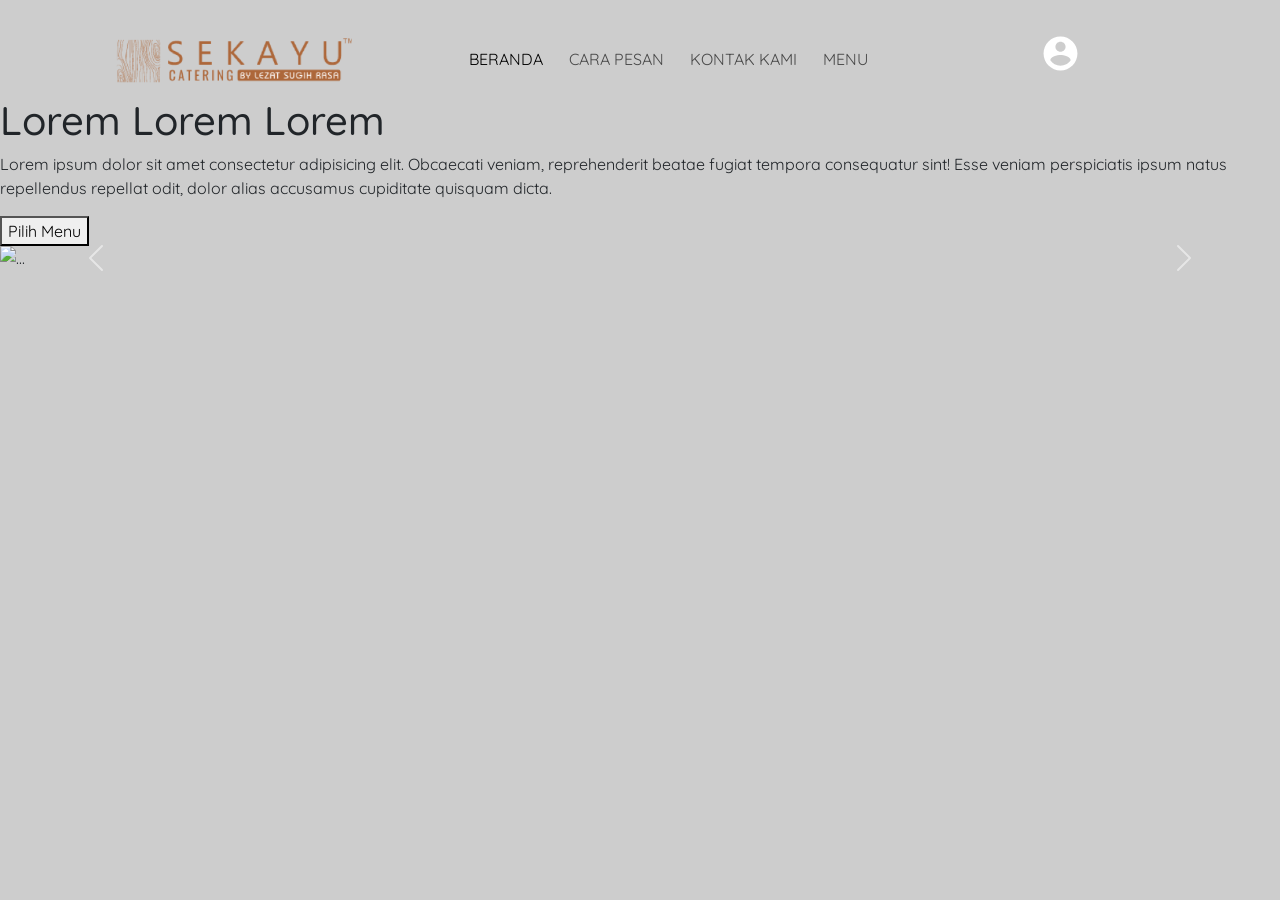
==== SkripsiBitha/index.html @ fc8eab78 "html css dan beberapa gambar" ====
<!DOCTYPE html>
<html lang="en">
<head>
    <meta charset="UTF-8">
    <meta http-equiv="X-UA-Compatible" content="IE=edge">
    <meta name="viewport" content="width=device-width, initial-scale=1.0">
    <link href="https://cdn.jsdelivr.net/npm/bootstrap@5.3.0-alpha1/dist/css/bootstrap.min.css" rel="stylesheet">
    <link rel="stylesheet" href="style.css">
    <link href="https://fonts.googleapis.com/css2?family=Bree+Serif&family=Noto+Sans&family=Quicksand:wght@300;400;500;600;700&family=Roboto:ital,wght@0,100;0,300;0,400;0,500;0,700;1,500&display=swap" rel="stylesheet">
    <title>Homepage</title>
</head>
<body>
    <nav class="navbar navbar-expand-lg">
        <div class="container-fluid">
          <a class="navbar-brand" href="#">
            <img src="img/logo.png" alt="" srcset="" width="240px">
          </a>
          <button class="navbar-toggler" type="button" data-bs-toggle="collapse" data-bs-target="#navbarSupportedContent" aria-controls="navbarSupportedContent" aria-expanded="false" aria-label="Toggle navigation">
            <span class="navbar-toggler-icon"></span>
          </button>
          <div class="collapse navbar-collapse" id="navbarSupportedContent">
            <ul class="navbar-nav mb-2 mb-lg-0">
              <li class="nav-item">
                <a class="nav-link active" aria-current="page" href="#">BERANDA</a>
              </li>
              <li class="nav-item">
                <a class="nav-link" href="#">CARA PESAN</a>
              </li>
              <li class="nav-item">
                <a class="nav-link" href="#">KONTAK KAMI</a>
              </li>
              <li class="nav-item">
                <a class="nav-link" href="#">MENU</a>
              </li>     
            </ul>
          </div>
          <div class="login">
          <a class="navbar-brand" href="#">
            <img src="img/Vector.svg" alt="" srcset="" width="35px">
          </a>
        </div>
        </div>
      </nav>
      <section class="hero">
        <div class="tulisan">
            <h1>Lorem Lorem Lorem</h1>
            <p>
                Lorem ipsum dolor sit amet consectetur adipisicing elit. Obcaecati veniam, reprehenderit beatae fugiat tempora consequatur sint! Esse veniam perspiciatis ipsum natus repellendus repellat odit, dolor alias accusamus cupiditate quisquam dicta.
            </p>
            <button>Pilih Menu</button>
        </div>
        
      </section>

      

      <div id="carouselExample" class="carousel slide">
        <div class="carousel-inner">
          <div class="carousel-item active">
            <img src="..." class="d-block w-100" alt="...">
          </div>
          <div class="carousel-item">
            <img src="..." class="d-block w-100" alt="...">
          </div>
          <div class="carousel-item">
            <img src="..." class="d-block w-100" alt="...">
          </div>
        </div>

        <button class="carousel-control-prev text-dark" type="button" data-bs-target="#carouselExample" data-bs-slide="prev">
          <span class="carousel-control-prev-icon text-dark" aria-hidden="true"></span>
          <span class="visually-hidden">Previous</span>
        </button>
        <button class="carousel-control-next" type="button" data-bs-target="#carouselExample" data-bs-slide="next">
          <span class="carousel-control-next-icon" aria-hidden="true"></span>
          <span class="visually-hidden">Next</span>
        </button>
      </div>

    <script src="https://cdn.jsdelivr.net/npm/bootstrap@5.3.0-alpha1/dist/js/bootstrap.bundle.min.js"></script>

</body>
</html>
---- SkripsiBitha/style.css ----
* {
    font-family: 'Bree Serif', serif;
    font-family: 'Noto Sans', sans-serif;
    font-family: 'Roboto', sans-serif;
    font-family: 'Quicksand', sans-serif;
}

body {
    background-color: #cdcdcd;
}

html {
        margin: 0;
        padding: 0;
        scroll-behavior: smooth; /*agar pas pindah bar hitam ke putih efeknya halus*/
    }

.navbar {
    margin: 0 100px;
    margin-top: 10px;
}


.navbar-collapse {
    justify-content: center;
}

.login {
    width: 200px;
    display: flex;
    justify-content: center;
}

.container-fluid {
    align-items: center;
}


.navbar-nav .nav-item .nav-link {
    font-family: 'Quicksand', sans-serif;
    font-size: 16px;
    font-weight: 400;
    margin: 0 5px;
    margin-top: 11px;
}
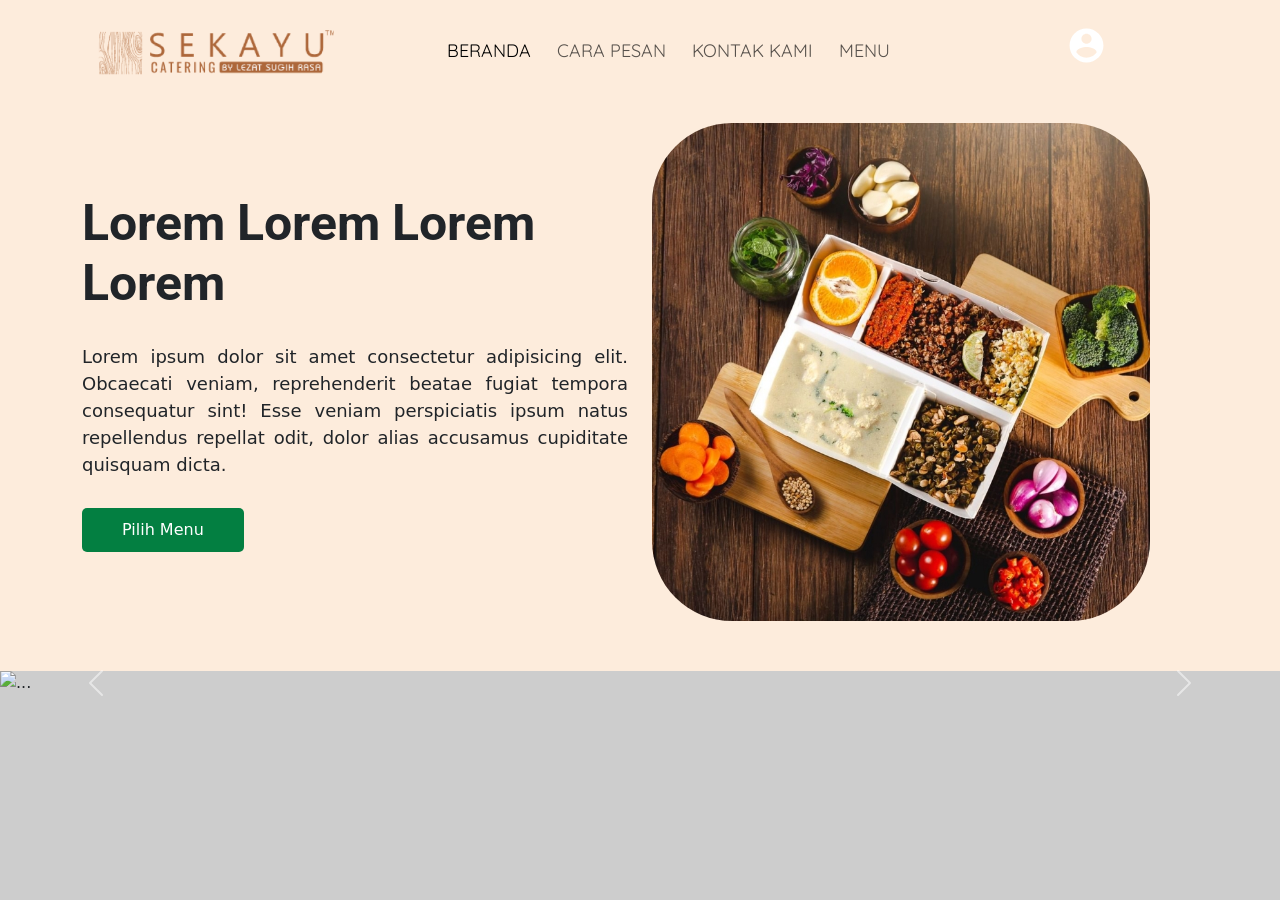
==== commit fc4f1c31: "Update Landing Page dan Navbar Benerin tampilan landing page dan membuat responsive navbar" ====
--- a/SkripsiBitha/index.html
+++ b/SkripsiBitha/index.html
@@ -10,47 +10,60 @@
     <title>Homepage</title>
 </head>
 <body>
-    <nav class="navbar navbar-expand-lg">
-        <div class="container-fluid">
-          <a class="navbar-brand" href="#">
-            <img src="img/logo.png" alt="" srcset="" width="240px">
-          </a>
-          <button class="navbar-toggler" type="button" data-bs-toggle="collapse" data-bs-target="#navbarSupportedContent" aria-controls="navbarSupportedContent" aria-expanded="false" aria-label="Toggle navigation">
-            <span class="navbar-toggler-icon"></span>
-          </button>
-          <div class="collapse navbar-collapse" id="navbarSupportedContent">
-            <ul class="navbar-nav mb-2 mb-lg-0">
-              <li class="nav-item">
-                <a class="nav-link active" aria-current="page" href="#">BERANDA</a>
-              </li>
-              <li class="nav-item">
-                <a class="nav-link" href="#">CARA PESAN</a>
-              </li>
-              <li class="nav-item">
-                <a class="nav-link" href="#">KONTAK KAMI</a>
-              </li>
-              <li class="nav-item">
-                <a class="nav-link" href="#">MENU</a>
-              </li>     
-            </ul>
+  <div class="atas">
+      <section class="container">
+        <nav class="navbar navbar-expand-lg">
+          <div class="container-fluid">
+            <a class="navbar-brand" href="#">
+              <img class="logo" src="img/logo.png" alt="" srcset="" width="240px">
+            </a>
+            <button class="navbar-toggler" type="button" data-bs-toggle="collapse" data-bs-target="#navbarSupportedContent" aria-controls="navbarSupportedContent" aria-expanded="false" aria-label="Toggle navigation">
+              <span class="navbar-toggler-icon"></span>
+            </button>
+            <div class="collapse navbar-collapse" id="navbarSupportedContent">
+              <ul class="navbar-nav mb-2 mb-lg-0">
+                <li class="nav-item">
+                  <a class="nav-link active" aria-current="page" href="#">BERANDA</a>
+                </li>
+                <li class="nav-item">
+                  <a class="nav-link" href="#">CARA PESAN</a>
+                </li>
+                <li class="nav-item">
+                  <a class="nav-link" href="#">KONTAK KAMI</a>
+                </li>
+                <li class="nav-item">
+                  <a class="nav-link" href="#">MENU</a>
+                </li>
+                <li class="nav-item d-grid gap-2">
+                  <button class="btn btn-login d-lg-none d-xxl-none
+            " type="button">LOGIN</button>
+                </li>     
+              </ul>
+            </div>
+            <div class="login d-none d-lg-block" >
+            <a class="navbar-brand login" href="#">
+              <img src="img/Vector.svg" alt="" srcset="" width="35px">
+            </a>
           </div>
-          <div class="login">
-          <a class="navbar-brand" href="#">
-            <img src="img/Vector.svg" alt="" srcset="" width="35px">
-          </a>
-        </div>
-        </div>
-      </nav>
-      <section class="hero">
-        <div class="tulisan">
-            <h1>Lorem Lorem Lorem</h1>
+          </div>
+        </nav>
+
+        <div class="hero row">
+        <div class="tulisan col-6 align-self-center">
+            <h1>Lorem Lorem Lorem Lorem</h1>
             <p>
                 Lorem ipsum dolor sit amet consectetur adipisicing elit. Obcaecati veniam, reprehenderit beatae fugiat tempora consequatur sint! Esse veniam perspiciatis ipsum natus repellendus repellat odit, dolor alias accusamus cupiditate quisquam dicta.
             </p>
             <button>Pilih Menu</button>
         </div>
-        
+        <div class="gambar col-6">
+          <img src="img/Landing Page.svg" alt="" srcset="">
+      </div>
+    </div>    
       </section>
+
+      
+    </div>
 
       
 
@@ -76,6 +89,7 @@
           <span class="visually-hidden">Next</span>
         </button>
       </div>
+      
 
     <script src="https://cdn.jsdelivr.net/npm/bootstrap@5.3.0-alpha1/dist/js/bootstrap.bundle.min.js"></script>
 
--- a/SkripsiBitha/style.css
+++ b/SkripsiBitha/style.css
@@ -1,23 +1,59 @@
 * {
-    font-family: 'Bree Serif', serif;
+    /* font-family: 'Bree Serif', serif;
     font-family: 'Noto Sans', sans-serif;
     font-family: 'Roboto', sans-serif;
     font-family: 'Quicksand', sans-serif;
+     */
+     margin: 0;
+     padding: 0;
+     -webkit-box-sizing: border-box;
+             box-sizing: border-box;
+     scroll-behavior: smooth;
 }
 
 body {
     background-color: #cdcdcd;
+    width: 100%;
+    height: 100%;
+    z-index: 0;
 }
 
 html {
         margin: 0;
         padding: 0;
         scroll-behavior: smooth; /*agar pas pindah bar hitam ke putih efeknya halus*/
+        width: 100%;
+        height: 100%;
     }
 
 .navbar {
-    margin: 0 100px;
-    margin-top: 10px;
+    padding-top: 10px;
+}
+
+.atas {
+    background-color: #FDECDC;
+    padding-bottom: 50px;
+}
+
+
+.garissamping {
+    position: relative;
+    display: block;
+    width: 277px;
+    height: 300px;
+    margin-top: -400px;
+    background-color: red;
+    z-index: 1;
+}
+
+.content {
+    position: absolute;
+    
+}
+
+.atas .container {
+    position: relative;
+    z-index: 99;
 }
 
 
@@ -29,17 +65,94 @@
     width: 200px;
     display: flex;
     justify-content: center;
+    text-align: right;
 }
 
 .container-fluid {
     align-items: center;
 }
 
+.btn-login {
+    background-color: #037F41;
+    color: white;
+}
 
 .navbar-nav .nav-item .nav-link {
     font-family: 'Quicksand', sans-serif;
-    font-size: 16px;
+    font-size: 18px;
     font-weight: 400;
     margin: 0 5px;
     margin-top: 11px;
+}
+
+
+
+.hero {
+    margin-top: 35px;
+}
+
+.hero .tulisan h1 {
+    font-size: 50px;
+    font-family: 'Roboto', sans-serif;
+    font-weight: bold;
+}
+
+.hero .tulisan p {
+    font-size: 18px;
+    text-align: justify;
+    margin-top: 30px;
+    margin-bottom: 30px;
+}
+
+.hero .tulisan button {
+    padding: 10px 40px;
+    font-size: 16px;
+    border: none;
+    background-color: #037F41;
+    color: white;
+    border-radius: 5px;
+
+}
+
+.atas .container .hero .gambar {
+    z-index: 2;
+}
+
+
+@media  screen and (max-width : 1200px) {
+    .navbar-nav .nav-item .nav-link {
+        font-size: 14px;
+    }
+    .navbar-brand .logo {
+        width: 220px;
+    }
+}
+
+@media  screen and (max-width : 1070px) {
+    .navbar-nav .nav-item .nav-link { 
+        font-size: 10px;
+    }
+
+    .navbar-brand .logo {
+        width: 210px;
+    }
+}
+
+@media  screen and (max-width : 1000px) {
+    .navbar {
+        margin: 0 10px;
+    }
+    .navbar-nav .nav-item .nav-link { 
+        font-size: 14px;
+    }
+    .navbar-brand .logo {
+        width: 200px;
+    }
+
+    .nav-item button {
+        margin-top: 10px;
+    }
+
+
+
 }
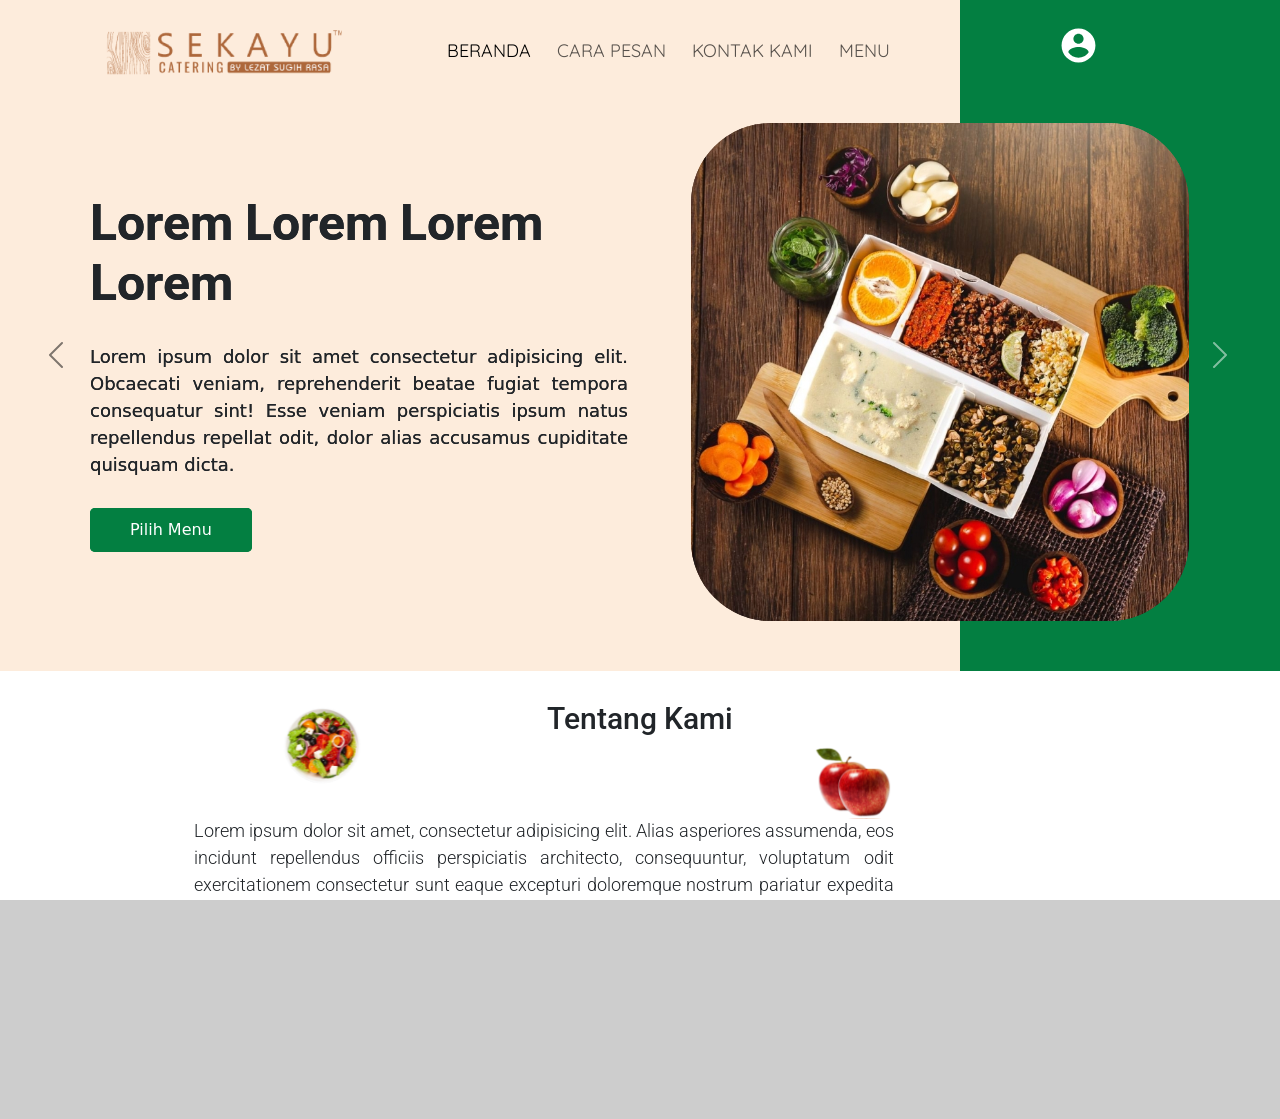
==== commit 57b866e6: "Benerin Landing page dan tentang kami" ====
--- a/SkripsiBitha/index.html
+++ b/SkripsiBitha/index.html
@@ -17,7 +17,7 @@
             <a class="navbar-brand" href="#">
               <img class="logo" src="img/logo.png" alt="" srcset="" width="240px">
             </a>
-            <button class="navbar-toggler" type="button" data-bs-toggle="collapse" data-bs-target="#navbarSupportedContent" aria-controls="navbarSupportedContent" aria-expanded="false" aria-label="Toggle navigation">
+            <button class="navbar-toggler navbar-dark" type="button" data-bs-toggle="collapse" data-bs-target="#navbarSupportedContent" aria-controls="navbarSupportedContent" aria-expanded="false" aria-label="Toggle navigation">
               <span class="navbar-toggler-icon"></span>
             </button>
             <div class="collapse navbar-collapse" id="navbarSupportedContent">
@@ -35,7 +35,7 @@
                   <a class="nav-link" href="#">MENU</a>
                 </li>
                 <li class="nav-item d-grid gap-2">
-                  <button class="btn btn-login d-lg-none d-xxl-none
+                  <button class="btn btn-primary btn-login d-lg-none d-xxl-none
             " type="button">LOGIN</button>
                 </li>     
               </ul>
@@ -47,49 +47,69 @@
           </div>
           </div>
         </nav>
+        </section>
 
-        <div class="hero row">
-        <div class="tulisan col-6 align-self-center">
-            <h1>Lorem Lorem Lorem Lorem</h1>
-            <p>
-                Lorem ipsum dolor sit amet consectetur adipisicing elit. Obcaecati veniam, reprehenderit beatae fugiat tempora consequatur sint! Esse veniam perspiciatis ipsum natus repellendus repellat odit, dolor alias accusamus cupiditate quisquam dicta.
-            </p>
-            <button>Pilih Menu</button>
-        </div>
-        <div class="gambar col-6">
-          <img src="img/Landing Page.svg" alt="" srcset="">
-      </div>
-    </div>    
+        <section id="carouselExample" class=" carousel slide container" >
+          <div class="carousel-inner"> 
+            <div class="carousel-item active">
+              <div class="hero row">
+                <div class="tulisan col-xl-6 col-sm-12 align-self-center">
+                    <h1>Lorem Lorem Lorem Lorem</h1>
+                    <p>
+                        Lorem ipsum dolor sit amet consectetur adipisicing elit. Obcaecati veniam, reprehenderit beatae fugiat tempora consequatur sint! Esse veniam perspiciatis ipsum natus repellendus repellat odit, dolor alias accusamus cupiditate quisquam dicta.
+                    </p>
+                    <button>Pilih Menu</button>
+                </div>
+                <div class="gambar col-6 justify-content-center">
+                  <img src="img/Landing Page.svg"  alt="" srcset="">
+              </div>
+            </div>
+            </div>
+
+            <div class="carousel-item active">
+              <div class="hero row">
+                <div class="tulisan col-xl-6 col-sm-12 align-self-center">
+                    <h1>Lorem Lorem Lorem Lorem</h1>
+                    <p>
+                        Lorem ipsum dolor sit amet consectetur adipisicing elit. Obcaecati veniam, reprehenderit beatae fugiat tempora consequatur sint! Esse veniam perspiciatis ipsum natus repellendus repellat odit, dolor alias accusamus cupiditate quisquam dicta.
+                    </p>
+                    <button>Pilih Menu</button>
+                </div>
+                <div class="gambar col-6 justify-content-center">
+                  <img src="img/Landing Page.svg"  alt="" srcset="">
+              </div>
+            </div>
+            </div>
+
+            
+          </div>    
+          <button class="carousel-control-prev text-dark" type="button" data-bs-target="#carouselExample" data-bs-slide="prev">
+            <span class="carousel-control-prev-icon text-dark" aria-hidden="true"></span>
+            <span class="visually-hidden">Previous</span>
+          </button>
+          <button class="carousel-control-next" type="button" data-bs-target="#carouselExample" data-bs-slide="next">
+            <span class="carousel-control-next-icon" aria-hidden="true"></span>
+            <span class="visually-hidden">Next</span>
+          </button>
       </section>
+      
+      <div class="kotak"></div>
 
-      
     </div>
 
-      
+    <div class="tentangkami">
+      <div class="container">
+         <h1> Tentang Kami</h1>
+         <div>
+          <p class="paragraf1">Lorem ipsum dolor sit amet, consectetur adipisicing elit. Alias asperiores assumenda, eos incidunt repellendus officiis perspiciatis architecto, consequuntur, voluptatum odit exercitationem consectetur sunt eaque excepturi doloremque nostrum pariatur expedita facere.</p>
+        </div>
+         <p class="paragraf2">Lorem ipsum dolor sit amet, consectetur adipisicing elit. Alias asperiores assumenda, eos incidunt repellendus officiis perspiciatis architecto, consequuntur, voluptatum odit exercitationem consectetur sunt eaque excepturi doloremque nostrum pariatur expedita facere.</p>
 
-      <div id="carouselExample" class="carousel slide">
-        <div class="carousel-inner">
-          <div class="carousel-item active">
-            <img src="..." class="d-block w-100" alt="...">
-          </div>
-          <div class="carousel-item">
-            <img src="..." class="d-block w-100" alt="...">
-          </div>
-          <div class="carousel-item">
-            <img src="..." class="d-block w-100" alt="...">
-          </div>
-        </div>
+      </div>
+    </div>
 
-        <button class="carousel-control-prev text-dark" type="button" data-bs-target="#carouselExample" data-bs-slide="prev">
-          <span class="carousel-control-prev-icon text-dark" aria-hidden="true"></span>
-          <span class="visually-hidden">Previous</span>
-        </button>
-        <button class="carousel-control-next" type="button" data-bs-target="#carouselExample" data-bs-slide="next">
-          <span class="carousel-control-next-icon" aria-hidden="true"></span>
-          <span class="visually-hidden">Next</span>
-        </button>
-      </div>
-      
+
+     
 
     <script src="https://cdn.jsdelivr.net/npm/bootstrap@5.3.0-alpha1/dist/js/bootstrap.bundle.min.js"></script>
 
--- a/SkripsiBitha/style.css
+++ b/SkripsiBitha/style.css
@@ -4,27 +4,21 @@
     font-family: 'Roboto', sans-serif;
     font-family: 'Quicksand', sans-serif;
      */
-     margin: 0;
-     padding: 0;
      -webkit-box-sizing: border-box;
              box-sizing: border-box;
      scroll-behavior: smooth;
 }
 
-body {
+html,body {
     background-color: #cdcdcd;
+    z-index: 0;
+    scroll-behavior: smooth; 
     width: 100%;
     height: 100%;
-    z-index: 0;
-}
-
-html {
-        margin: 0;
-        padding: 0;
-        scroll-behavior: smooth; /*agar pas pindah bar hitam ke putih efeknya halus*/
-        width: 100%;
-        height: 100%;
-    }
+    margin: 0px;
+    padding: 0px;
+    overflow-x: hidden; 
+}
 
 .navbar {
     padding-top: 10px;
@@ -33,6 +27,7 @@
 .atas {
     background-color: #FDECDC;
     padding-bottom: 50px;
+    position: relative;
 }
 
 
@@ -54,6 +49,7 @@
 .atas .container {
     position: relative;
     z-index: 99;
+    padding: 0 20px;
 }
 
 
@@ -73,7 +69,7 @@
 }
 
 .btn-login {
-    background-color: #037F41;
+    /* background-color: #E7CE75; */
     color: white;
 }
 
@@ -100,6 +96,7 @@
 .hero .tulisan p {
     font-size: 18px;
     text-align: justify;
+    font-weight: 300;
     margin-top: 30px;
     margin-bottom: 30px;
 }
@@ -114,9 +111,86 @@
 
 }
 
-.atas .container .hero .gambar {
+.atas .container .carousel-inner .hero .gambar {
     z-index: 2;
-}
+    padding-left: 50px;
+    text-align: center;
+}
+
+.kotak {
+    position: absolute;
+    width: 25%;
+    height: 100%;
+    background-color: #037F41;
+    z-index: 1;
+    top: 0px;
+    right: 0px;
+}
+
+.carousel-control-next {
+    z-index: 3;
+    margin-right: -100px;
+    padding-right: 10px;
+}
+
+.carousel-control-prev {
+    z-index: 3;
+    margin-left: -100px;
+}
+
+.carousel-control-prev-icon { 
+    background-image: url("data:image/svg+xml,%3csvg xmlns='http://www.w3.org/2000/svg' viewBox='0 0 16 16' fill='%23000'%3e%3cpath d='M11.354 1.646a.5.5 0 0 1 0 .708L5.707 8l5.647 5.646a.5.5 0 0 1-.708.708l-6-6a.5.5 0 0 1 0-.708l6-6a.5.5 0 0 1 .708 0z'/%3e%3c/svg%3e"); }
+.carousel-control-next-black {
+    display: block;
+}
+
+.tentangkami .container h1 {
+    font-size: 30px;
+    font-family: 'Roboto', sans-serif;
+    font-weight: 500;
+    text-align: center;
+}
+
+.tentangkami {
+    width: 100%;
+    padding-top: 30px;
+    padding-bottom: 30px;
+    background-image: url(/SkripsiBitha/img/backgroundhero.svg);
+    background-repeat: no-repeat;
+    background-size: 900px;
+    background-position: center;
+    background-color: white;
+    
+}
+
+.tentangkami .container {
+    position: relative;
+}
+
+.tentangkami .container .paragraf1, .paragraf2 {
+    font-size: 18px;
+    font-family: 'Roboto', sans-serif;
+    font-weight: 300;
+    margin-top: 80px;
+    width: 700px;
+    text-align: justify;
+}
+
+.tentangkami .container .paragraf1 {
+    position: relative;
+    left: 10%;
+}
+
+.tentangkami .container .paragraf2 {
+    margin-top: 40px;
+    position: relative;
+    left: 40%;
+}
+
+
+
+
+
 
 
 @media  screen and (max-width : 1200px) {
@@ -126,6 +200,13 @@
     .navbar-brand .logo {
         width: 220px;
     }
+    .atas .container .carousel-inner .hero .gambar {
+        display: none;
+    }
+
+    .hero {
+        justify-content: center;
+    }
 }
 
 @media  screen and (max-width : 1070px) {
@@ -138,6 +219,7 @@
     }
 }
 
+
 @media  screen and (max-width : 1000px) {
     .navbar {
         margin: 0 10px;
@@ -153,6 +235,10 @@
         margin-top: 10px;
     }
 
-
-
-}+    .hero .tulisan h1 {
+        font-size: 40px
+    }
+
+
+
+}
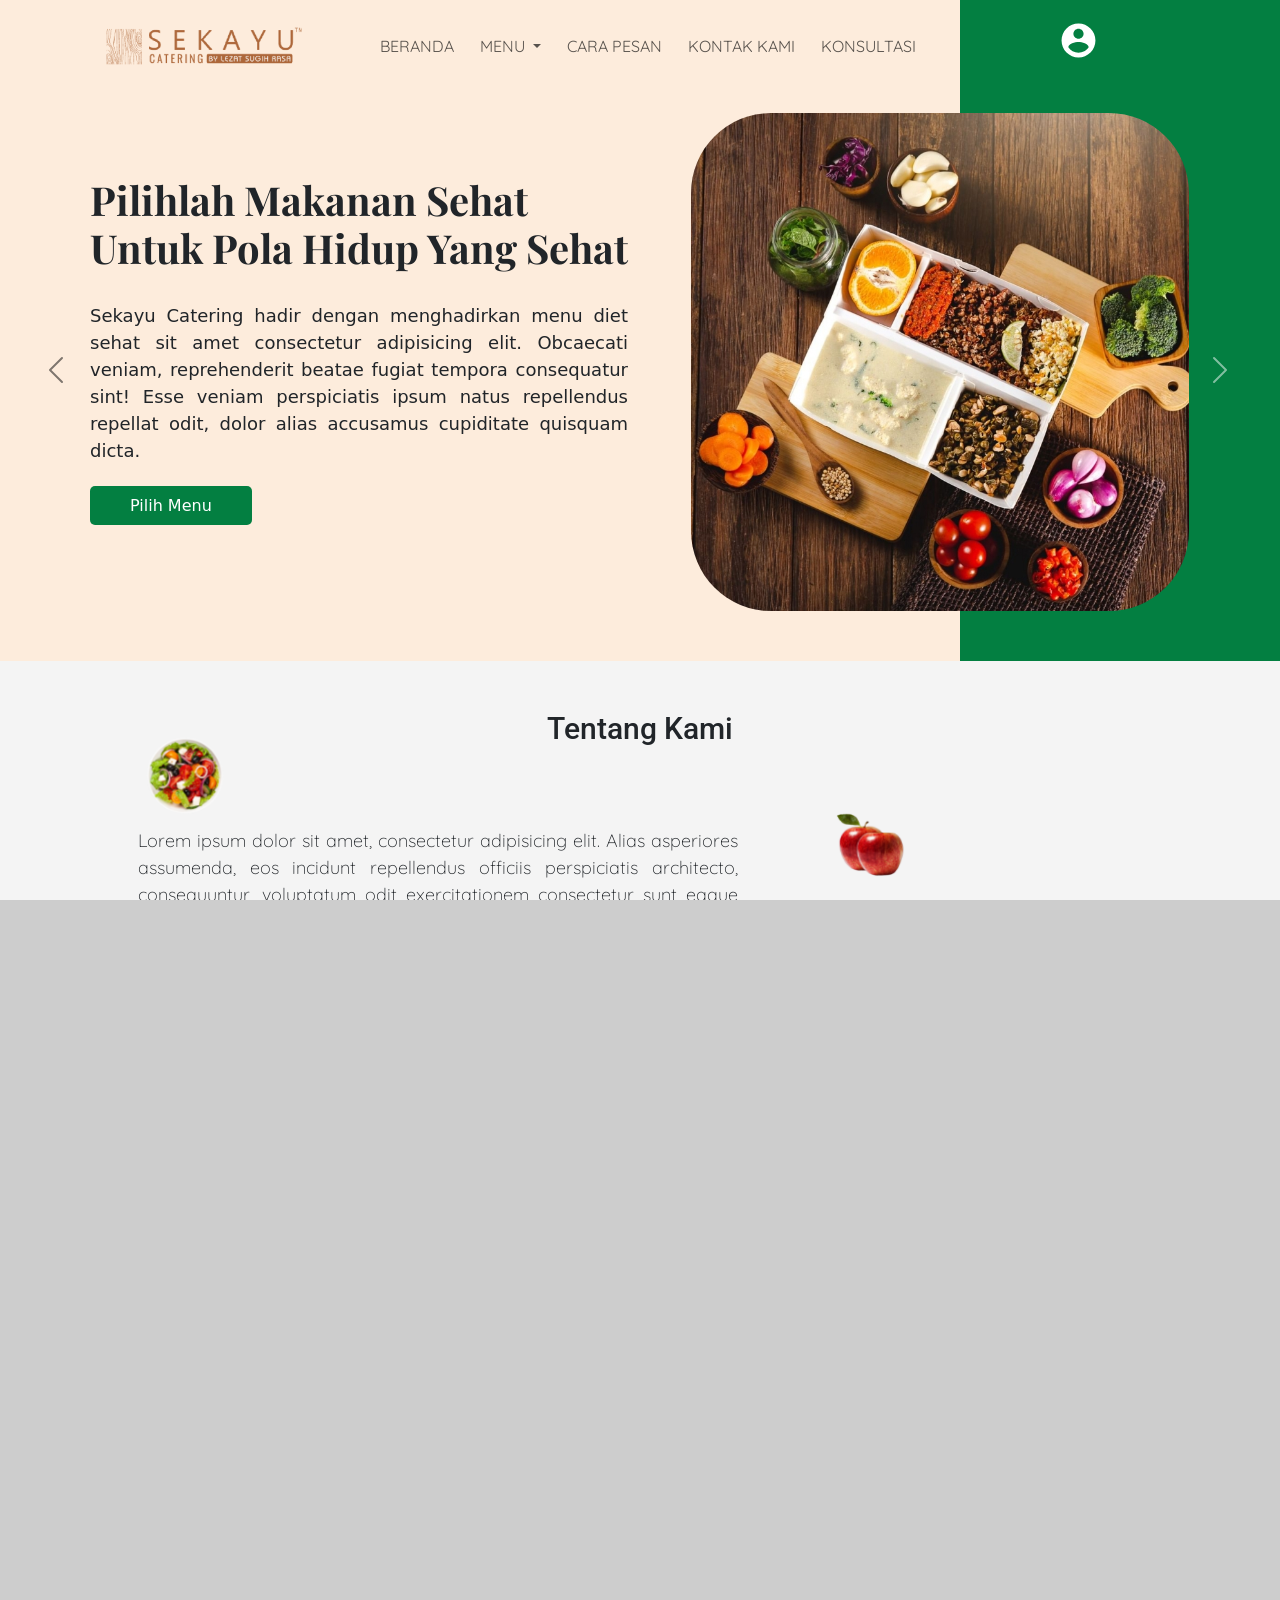
==== commit f170de61: "Big Update Membuat banyak page dan upload banyak gambar" ====
--- a/SkripsiBitha/index.html
+++ b/SkripsiBitha/index.html
@@ -7,58 +7,75 @@
     <link href="https://cdn.jsdelivr.net/npm/bootstrap@5.3.0-alpha1/dist/css/bootstrap.min.css" rel="stylesheet">
     <link rel="stylesheet" href="style.css">
     <link href="https://fonts.googleapis.com/css2?family=Bree+Serif&family=Noto+Sans&family=Quicksand:wght@300;400;500;600;700&family=Roboto:ital,wght@0,100;0,300;0,400;0,500;0,700;1,500&display=swap" rel="stylesheet">
+    <link rel="preconnect" href="https://fonts.googleapis.com">
+    <link rel="preconnect" href="https://fonts.gstatic.com" crossorigin>
+    <link href="https://fonts.googleapis.com/css2?family=Playfair+Display:ital,wght@0,500;1,500&display=swap" rel="stylesheet">
+
     <title>Homepage</title>
 </head>
 <body>
-  <div class="atas">
-      <section class="container">
-        <nav class="navbar navbar-expand-lg">
-          <div class="container-fluid">
-            <a class="navbar-brand" href="#">
-              <img class="logo" src="img/logo.png" alt="" srcset="" width="240px">
-            </a>
-            <button class="navbar-toggler navbar-dark" type="button" data-bs-toggle="collapse" data-bs-target="#navbarSupportedContent" aria-controls="navbarSupportedContent" aria-expanded="false" aria-label="Toggle navigation">
-              <span class="navbar-toggler-icon"></span>
-            </button>
-            <div class="collapse navbar-collapse" id="navbarSupportedContent">
-              <ul class="navbar-nav mb-2 mb-lg-0">
-                <li class="nav-item">
-                  <a class="nav-link active" aria-current="page" href="#">BERANDA</a>
-                </li>
-                <li class="nav-item">
-                  <a class="nav-link" href="#">CARA PESAN</a>
-                </li>
-                <li class="nav-item">
-                  <a class="nav-link" href="#">KONTAK KAMI</a>
-                </li>
-                <li class="nav-item">
-                  <a class="nav-link" href="#">MENU</a>
-                </li>
-                <li class="nav-item d-grid gap-2">
-                  <button class="btn btn-primary btn-login d-lg-none d-xxl-none
-            " type="button">LOGIN</button>
-                </li>     
-              </ul>
-            </div>
-            <div class="login d-none d-lg-block" >
-            <a class="navbar-brand login" href="#">
-              <img src="img/Vector.svg" alt="" srcset="" width="35px">
-            </a>
-          </div>
-          </div>
-        </nav>
-        </section>
-
-        <section id="carouselExample" class=" carousel slide container" >
+  <div class="atas landing-page-nav">
+    <section class="container">
+      <nav class="navbar navbar-expand-lg">
+        <div class="container-fluid">
+          <a class="navbar-brand" href="index.html">
+            <img class="logo" src="img/logo.png" alt="" srcset="" width="200px">
+          </a>
+          <button class="navbar-toggler navbar-dark" type="button" data-bs-toggle="collapse" data-bs-target="#navbarSupportedContent" aria-controls="navbarSupportedContent" aria-expanded="false" aria-label="Toggle navigation">
+            <span class="navbar-toggler-icon text-dark"></span>
+          </button>
+          <div class="collapse navbar-collapse" id="navbarSupportedContent">
+            <ul class="navbar-nav mb-2 mb-lg-0">
+              <li class="nav-item">
+                <a class="nav-link" aria-current="page" href="index.html">BERANDA</a>
+              </li>
+              <li class="nav-item dropdown">
+                <a class="nav-link dropdown-toggle" href="#" role="button" data-bs-toggle="dropdown" aria-expanded="false">
+                  MENU
+                </a>
+                <ul class="dropdown-menu z-3">
+                  <li><a class="dropdown-item" href="detailmenu.html">Menu Diet Sehat</a></li>
+                  <li><a class="dropdown-item" href="#">Menu Prasmanan</a></li>
+                 
+                </ul>
+              </li>
+              <li class="nav-item">
+                <a class="nav-link" href="carapesan.html">CARA PESAN</a>
+              </li>
+              <li class="nav-item">
+                <a class="nav-link" href="kontakkami.html">KONTAK KAMI</a>
+              </li>
+              <li class="nav-item">
+                <a class="nav-link" href="#">KONSULTASI</a>
+              </li>
+
+              
+              <li class="nav-item d-grid gap-2">
+                <a class="z-3 btn btn-primary btn-login d-lg-none d-xxl-none" role="button" href="login.html">LOGIN</a>
+              </li>     
+            </ul>
+          </div>
+          <div class="login d-none d-lg-block" >
+          <a class="navbar-brand login" href="login.html">
+            <img src="img/Vector.svg" alt="iconlogin" srcset="" width="35px">
+          </a>
+        </div>
+        </div>
+      </nav>
+      </section>
+
+        <section id="carouselExample" class="carousel z-3 slide container" >
           <div class="carousel-inner"> 
+
             <div class="carousel-item active">
               <div class="hero row">
-                <div class="tulisan col-xl-6 col-sm-12 align-self-center">
-                    <h1>Lorem Lorem Lorem Lorem</h1>
+                <div class="tulisan col-12 col-lg-6 col-xl-6 col-sm-12 col-md-6 align-self-center">
+                    <h1>Pilihlah Makanan Sehat Untuk Pola Hidup Yang Sehat</h1>
                     <p>
-                        Lorem ipsum dolor sit amet consectetur adipisicing elit. Obcaecati veniam, reprehenderit beatae fugiat tempora consequatur sint! Esse veniam perspiciatis ipsum natus repellendus repellat odit, dolor alias accusamus cupiditate quisquam dicta.
+                       Sekayu Catering hadir dengan menghadirkan menu diet sehat sit amet consectetur adipisicing elit. Obcaecati veniam, reprehenderit beatae fugiat tempora consequatur sint! Esse veniam perspiciatis ipsum natus repellendus repellat odit, dolor alias accusamus cupiditate quisquam dicta.
                     </p>
-                    <button>Pilih Menu</button>
+                    <a href="#menusehat">Pilih Menu</a>
+                    <!-- <img src="img/Landing Page.svg"  alt="" srcset=""> -->
                 </div>
                 <div class="gambar col-6 justify-content-center">
                   <img src="img/Landing Page.svg"  alt="" srcset="">
@@ -66,14 +83,15 @@
             </div>
             </div>
 
-            <div class="carousel-item active">
+            <div class="carousel-item">
               <div class="hero row">
-                <div class="tulisan col-xl-6 col-sm-12 align-self-center">
-                    <h1>Lorem Lorem Lorem Lorem</h1>
+                <div class="tulisan col-12 col-lg-6 col-xl-6 col-sm-12 col-md-6 align-self-center">
+                    <h1>Pilihlah Makanan Sehat Untuk Pola Hidup Yang Sehat</h1>
                     <p>
-                        Lorem ipsum dolor sit amet consectetur adipisicing elit. Obcaecati veniam, reprehenderit beatae fugiat tempora consequatur sint! Esse veniam perspiciatis ipsum natus repellendus repellat odit, dolor alias accusamus cupiditate quisquam dicta.
+                       Sekayu Catering hadir dengan menghadirkan menu diet sehat sit amet consectetur adipisicing elit. Obcaecati veniam, reprehenderit beatae fugiat tempora consequatur sint! Esse veniam perspiciatis ipsum natus repellendus repellat odit, dolor alias accusamus cupiditate quisquam dicta.
                     </p>
-                    <button>Pilih Menu</button>
+                    <a href="#menusehat">Pilih Menu</a>
+                    <!-- <img src="img/Landing Page.svg"  alt="" srcset=""> -->
                 </div>
                 <div class="gambar col-6 justify-content-center">
                   <img src="img/Landing Page.svg"  alt="" srcset="">
@@ -81,6 +99,7 @@
             </div>
             </div>
 
+           
             
           </div>    
           <button class="carousel-control-prev text-dark" type="button" data-bs-target="#carouselExample" data-bs-slide="prev">
@@ -94,7 +113,6 @@
       </section>
       
       <div class="kotak"></div>
-
     </div>
 
     <div class="tentangkami">
@@ -104,11 +122,139 @@
           <p class="paragraf1">Lorem ipsum dolor sit amet, consectetur adipisicing elit. Alias asperiores assumenda, eos incidunt repellendus officiis perspiciatis architecto, consequuntur, voluptatum odit exercitationem consectetur sunt eaque excepturi doloremque nostrum pariatur expedita facere.</p>
         </div>
          <p class="paragraf2">Lorem ipsum dolor sit amet, consectetur adipisicing elit. Alias asperiores assumenda, eos incidunt repellendus officiis perspiciatis architecto, consequuntur, voluptatum odit exercitationem consectetur sunt eaque excepturi doloremque nostrum pariatur expedita facere.</p>
-
-      </div>
-    </div>
-
-
+         <img class="lemon" src="img/lemon.svg" alt="iconlemon">
+         <img class="bayam" src="img/bayam.svg" alt="iconbayam">
+         <img class="apel" src="img/apel.svg" alt="iconapel">
+         <img class="salad" src="img/salad.svg" alt="iconsalad">
+         <img class="tomat" src="img/tomate.svg" alt="icontomate">
+      </div>
+    </div>
+
+      <div class="menusehat" id="menusehat">
+      <div class="container">
+        <div class="row">
+          <div class="gambar col-5 align-middle">
+            <img class=" mx-auto" src="img/menusehat.svg" alt="">
+          </div>
+          <div class="dekripsi col-lg-7">
+            <h1>Katering <span>Diet Sehat</span></h1>
+            <div class="gambardeksripsi2">
+              <img class="img-fluid mx-auto d-lg-none d-xl-none d-xxl-none" src="img/menusehat.svg" alt="">
+            </div>
+            <p>Lorem ipsum dolor sit amet consectetur adipisicing elit. Obcaecati, aliquid fuga provident eaque veniam vitae corrupti modi aliquam debitis maxime odit sapiente corporis repudiandae dolores ut quae neque accusamus sunt!</p>
+            <p>Lorem ipsum dolor sit amet consectetur adipisicing elit. Obcaecati, aliquid fuga provident eaque veniam vitae corrupti modi aliquam debitis maxime odit sapiente corporis repudiandae dolores ut quae neque accusamus sunt! Lorem ipsum dolor sit amet consectetur adipisicing elit. Obcaecati, aliquid fuga provident eaque veniam vitae corrupti modi aliquam debitis maxime odit sapiente corporis repudiandae dolores ut quae neque accusamus sunt!</p>
+            <div class="button-menusehat">
+              <a href="detailmenu.html" class="btn-utama btn-menusehat" role="button">Pilih Menu</a>
+            </div>
+            
+          </div>
+        </div>
+      </div>
+      <div class="kotakhijau"></div>
+      <div class="kotakkrem"></div>  
+    </div>
+
+    <div class="menuprasmanan">
+      <div class="container">
+        <div class="row">
+          <div class="dekripsi col-lg-7">
+            <h1>Katering <span>Prasmanan</span></h1>
+            <div class="gambardeksripsi2">
+              <img class="img-fluid mx-auto d-lg-none d-xl-none d-xxl-none" src="img/prasmanan.svg" alt="">
+            </div>
+            <p>Lorem ipsum dolor sit amet consectetur adipisicing elit. Obcaecati, aliquid fuga provident eaque veniam vitae corrupti modi aliquam debitis maxime odit sapiente corporis repudiandae dolores ut quae neque accusamus sunt!</p>
+            <p>Lorem ipsum dolor sit amet consectetur adipisicing elit. Obcaecati, aliquid fuga provident eaque veniam vitae corrupti modi aliquam debitis maxime odit sapiente corporis repudiandae dolores ut quae neque accusamus sunt! Lorem ipsum dolor sit amet consectetur adipisicing elit. Obcaecati, aliquid fuga provident eaque veniam vitae corrupti modi aliquam debitis maxime odit sapiente corporis repudiandae dolores ut quae neque accusamus sunt!</p>
+            <div class="button-menuprasmanan">
+              <a href="" class="btn-utama" role="button">Pilih Menu</a>
+            </div>
+           
+          </div>
+          <div class="gambar col-5 align-middle">
+            <img class=" mx-auto" src="img/prasmanan.svg" alt="">
+          </div>
+          
+        </div>
+      </div>
+      <div class="kotakhijau"></div> 
+      <div class="kotakkrem"></div> 
+    </div>
+    
+    <div class="testimonial">
+      <div id="carouseltestimonial" class="carousel slide container">
+        <div class="carousel-inner">
+          <div class="carousel-item active">
+          <h1> Apa Kata Mereka ?</h1>
+          <p>Saya melakukan diet sehat dengan tujuan menjaga pola makan, dengan sekayu catering saya berhasil melakukan pola makan yang sehat. Jadi saya merekomendasikan sekayu catering untuk diet sehat kalian.</p>
+          
+          <div class="avatar">
+            <img src="img/avatar1.png" alt="">
+            <div class="nama">
+              <h4>Cameral Emerlad</h4>
+              <h6>Seorang Master Chef</h6>
+            </div>
+          </div>
+          </div>
+
+
+          <div class="carousel-item">
+            <h1> Apa Kata Mereka ?</h1>
+            <p> Makanannya enak, harga terjangkau semua adalah Lorem ipsum dolor sit amet consectetur adipisicing elit. Nisi consequuntur molestiae odio atque eveniet itaque! Tempore corporis provident ducimus voluptas nesciunt modi laudantium quos ratione delectus? Cum eligendi doloribus impedit.</p>
+
+            <div class="avatar">
+              <img src="img/avatar1.png" alt="">
+              <div class="nama">
+                <h4>Cameral Emerlad</h4>
+                <h6>Seorang Master Chef</h6>
+              </div>
+            </div>
+          </div>
+
+          <div class="carousel-item">
+            <h1> Apa Kata Mereka ?</h1>
+            <p>Lorem ipsum dolor sit amet consectetur adipisicing elit. Modi libero placeat culpa officiis exercitationem! Nobis cumque iure animi at quae modi similique alias ad mollitia maxime. Cumque modi incidunt inventore!.</p>
+            
+            <div class="avatar">
+              <img src="img/avatar1.png" alt="">
+              <div class="nama">
+                <h4>Cameral Emerlad</h4>
+                <h6>Seorang Master Chef</h6>
+              </div>
+            </div>
+            </div>
+        </div>
+
+        <button class="carousel-control-prev" type="button" data-bs-target="#carouseltestimonial" data-bs-slide="prev">
+          <span class="carousel-control-prev-icon" aria-hidden="true"></span>
+          <span class="visually-hidden">Previous</span>
+        </button>
+        <button class="carousel-control-next text-dark" type="button" data-bs-target="#carouseltestimonial" data-bs-slide="next">
+          <span class="carousel-control-next-icon" aria-hidden="true"></span>
+          <span class="visually-hidden">Next</span>
+        </button>
+      </div>
+    </div>
+
+    <div class="footer">
+      <div class="container">
+        <ul class="list-group">
+          <li class="list-group-item company">Company  |  Recruit  |  Contact</li>
+          <li class="list-group-item">Alamat : Jl Tebet Dalam III no 13, Jakarta Selatan, 12810</li>
+          <li class="list-group-item">Email : doe@lezatsugihrasa.com</li>
+          <li class="list-group-item">Customer Service : 021 8300 262</li>
+          <li class="list-group-item">
+            <div class="icon">
+           <a href="https://www.instagram.com/sekayucatering/"><img src="img/iconinstragram.svg" alt="link instagram"></a>
+            <a href="https://www.youtube.com/@sekayucateringjakarta"><img src="img/iconyoutube.svg" alt="link youtube"></a>
+            <a href="https://www.linkedin.com/company/sekayucatering/?originalSubdomain=id"><img src="img/iconlinkeln.svg" alt="link linkedin"></a>
+            <a href="https://www.tiktok.com/@sekayucatering?is_from_webapp=1&sender_device=pc"><img src="img/icontiktok.svg" alt="link tiktok"></a>
+          </div></li>
+          <hr>
+          <li class="list-group-item copyright">
+            Copyright © 2023 Sekayu Catering
+          </li>
+        </ul>
+      </div>
+    </div>
      
 
     <script src="https://cdn.jsdelivr.net/npm/bootstrap@5.3.0-alpha1/dist/js/bootstrap.bundle.min.js"></script>
--- a/SkripsiBitha/style.css
+++ b/SkripsiBitha/style.css
@@ -3,6 +3,8 @@
     font-family: 'Noto Sans', sans-serif;
     font-family: 'Roboto', sans-serif;
     font-family: 'Quicksand', sans-serif;
+    font-family: 'Playfair Display', serif;
+
      */
      -webkit-box-sizing: border-box;
              box-sizing: border-box;
@@ -12,23 +14,31 @@
 html,body {
     background-color: #cdcdcd;
     z-index: 0;
-    scroll-behavior: smooth; 
-    width: 100%;
+    scroll-behavior: smooth;
     height: 100%;
     margin: 0px;
     padding: 0px;
     overflow-x: hidden; 
 }
 
+html {
+    height: 100%;
+}
+body {
+    min-height: 100vh;
+}
+
+/* Navbar dan Hero Landing Page */
+
 .navbar {
     padding-top: 10px;
 }
 
 .atas {
     background-color: #FDECDC;
-    padding-bottom: 50px;
     position: relative;
 }
+
 
 
 .garissamping {
@@ -48,8 +58,16 @@
 
 .atas .container {
     position: relative;
+    padding: 0 20px;
     z-index: 99;
-    padding: 0 20px;
+}
+
+.atas .carousel {
+    padding-bottom: 50px;
+}
+
+.atas .tulisan {
+    padding-bottom: 30px;
 }
 
 
@@ -57,7 +75,7 @@
     justify-content: center;
 }
 
-.login {
+.login, .login-hitam {
     width: 200px;
     display: flex;
     justify-content: center;
@@ -75,12 +93,44 @@
 
 .navbar-nav .nav-item .nav-link {
     font-family: 'Quicksand', sans-serif;
-    font-size: 18px;
+    font-size: 16px;
     font-weight: 400;
     margin: 0 5px;
     margin-top: 11px;
 }
 
+.navbar-nav .nav-item .nav-link:hover {
+    font-weight: 500;
+}
+
+.login .navbar-brand img {
+z-index: 99;
+}
+
+.navbar-toggler {
+    z-index: 99;
+}
+
+
+.login img:hover {
+background-color: black;
+border-radius: 50px;
+}
+
+
+
+.atas .navbar .dropdown-menu li a {
+    font-size: 16px;
+    font-family: 'Quicksand', sans-serif;
+    font-weight: 400;
+}
+
+.atas .navbar li button a {
+    text-decoration: none;
+    color: white;
+    font-size: 16px;
+}
+
 
 
 .hero {
@@ -88,8 +138,8 @@
 }
 
 .hero .tulisan h1 {
-    font-size: 50px;
-    font-family: 'Roboto', sans-serif;
+    font-size: 40px;
+    font-family: 'Playfair Display', serif;
     font-weight: bold;
 }
 
@@ -101,14 +151,20 @@
     margin-bottom: 30px;
 }
 
-.hero .tulisan button {
+.hero .tulisan a {
     padding: 10px 40px;
     font-size: 16px;
     border: none;
     background-color: #037F41;
     color: white;
     border-radius: 5px;
-
+    cursor: pointer;
+    text-decoration: none;
+}
+
+.hero .tulisan a:hover {
+    background-color: #036333;
+    color: white;
 }
 
 .atas .container .carousel-inner .hero .gambar {
@@ -127,22 +183,24 @@
     right: 0px;
 }
 
-.carousel-control-next {
+.atas .carousel-control-next {
     z-index: 3;
     margin-right: -100px;
     padding-right: 10px;
 }
 
-.carousel-control-prev {
+.atas .carousel-control-prev {
     z-index: 3;
     margin-left: -100px;
 }
 
-.carousel-control-prev-icon { 
+.atas .carousel-control-prev-icon { 
     background-image: url("data:image/svg+xml,%3csvg xmlns='http://www.w3.org/2000/svg' viewBox='0 0 16 16' fill='%23000'%3e%3cpath d='M11.354 1.646a.5.5 0 0 1 0 .708L5.707 8l5.647 5.646a.5.5 0 0 1-.708.708l-6-6a.5.5 0 0 1 0-.708l6-6a.5.5 0 0 1 .708 0z'/%3e%3c/svg%3e"); }
-.carousel-control-next-black {
+.atas .carousel-control-next-black {
     display: block;
 }
+
+/* Tentang kami Landing Page */
 
 .tentangkami .container h1 {
     font-size: 30px;
@@ -153,13 +211,13 @@
 
 .tentangkami {
     width: 100%;
-    padding-top: 30px;
-    padding-bottom: 30px;
-    background-image: url(/SkripsiBitha/img/backgroundhero.svg);
+    padding-top: 50px;
+    padding-bottom: 100px;
+    /* background-image: url(/SkripsiBitha/img/backgroundhero.svg);
     background-repeat: no-repeat;
     background-size: 900px;
-    background-position: center;
-    background-color: white;
+    background-position: center; */
+    background-color: #F4F4F4;
     
 }
 
@@ -168,23 +226,931 @@
 }
 
 .tentangkami .container .paragraf1, .paragraf2 {
+    font-size: 18px;
+    font-family: 'Quicksand', sans-serif;
+    font-weight: 300;
+    margin-top: 80px;
+    max-width: 600px;
+    text-align: justify;
+}
+
+.tentangkami .container .paragraf1 {
+    margin-left: 5%;
+   
+}
+
+.tentangkami .container .paragraf2 {
+    margin-top: 50px;
+    margin-left: 45%;
+}
+
+/* .background {
+    position: relative;
+}
+
+.background img {
+    position: absolute;
+    top: -200px;
+} */
+
+.tentangkami .container img {
+    position: absolute;
+}
+
+.lemon {
+    bottom: -60px;
+    right: 60px;
+    width: 80px;
+}
+
+.bayam {
+    bottom: 40px;
+    right: 50%;
+    left: 35%;
+    width: 80px;
+}
+
+.apel {
+    right: 300px;
+    top: 100px;
+    width: 80px;
+}
+
+.salad {
+    width: 110px;
+    top: 10px;
+    left: 60px;
+}
+
+.tomat {
+    width: 100px;
+    bottom: -50px;
+}
+
+/* Menu-Menu Landing Page */
+
+.menusehat {
+    position: relative;
+    padding-top: 50px;
+    padding-bottom: 50px;
+    background-color: #F4F4F4;
+}
+
+.container .gambar {
+    display: flex;
+    align-items: center;
+    align-content: center;
+}
+
+.container .gambar img {
+    /* width: 420px; */
+    max-width: 100%;
+    height: auto;
+    position: relative;
+    border-radius: 20px;
+    z-index: 2;
+}
+
+.container  .dekripsi h1 {
+    font-size: 30px;
+    font-family: 'Roboto', sans-serif;
+    font-weight: 500;
+    margin-bottom: 20px;
+}
+
+.container  .dekripsi p { 
+    position: relative;
+    font-size: 18px;
+    text-align: justify;
+    font-weight: 300;
+    z-index: 2;
+    padding-bottom: 15px;
+}
+
+.container .dekripsi span {
+    color: #E7CE75;
+}
+
+.container .dekripsi {
+    padding-left: 80px;
+}
+
+.menuprasmanan .container .dekripsi {
+    padding-right: 80px;
+    padding-left: 0;
+}
+
+.btn-utama {
+    margin-top: 20px;
+    padding: 10px 40px;
+    font-size: 16px;
+    border: none;
+    background-color: #037F41;
+    color: white;
+    border-radius: 5px;
+    text-decoration: none;
+}
+
+.btn-utama:hover {
+    transition: 0.1s;
+    background-color: #036333;
+}
+
+.kotakhijau {
+    position: absolute;
+    height: 100%;
+    width: 15%;
+    z-index: 0;
+    background-color: #037F41;
+    top: 0;
+}
+
+.kotakkrem {
+    position: absolute;
+    height: 70%;
+    width: 15%;
+    z-index: 0;
+    background-color: #FDECDC;
+    top: 100px;
+    right: 0;
+}
+
+.menuprasmanan {
+    position: relative;
+    background-color: #F4F4F4;
+}
+
+.menuprasmanan .container {
+    padding-top: 50px;
+    padding-bottom: 20px;
+}
+
+.menuprasmanan .kotakhijau {
+    right: 0;
+}
+
+.menuprasmanan .kotakkrem {
+    left: 0;
+}
+
+.menuprasmanan .container .dekripsi {
+    z-index: 2;
+}
+
+.menuprasmanan .container .dekripsi h1 span {
+    color: #BB4444;
+}
+
+.menuprasmanan .container .row {
+    margin-left: 50px;
+}
+
+.gambardeksripsi2 {
+    margin-bottom: 30px;
+    display: flex;
+    justify-content: center;
+}
+
+.gambardeksripsi2 img {
+    padding: 0 30px;
+}
+
+
+/* Testimonial Landing Page */
+
+.testimonial {
+    padding-top: 50px;
+    padding-bottom: 50px;
+    background: linear-gradient(179.99deg, #F4F4F4 31.5%, #f4f4f4 31.5%,#FDECDC 100%);
+
+}
+
+.testimonial .carousel-inner .carousel-item h1 {
+    font-size: 28px;
+    font-family: 'Roboto', sans-serif;
+    font-weight: 500;
+}
+
+.testimonial .carousel-inner .carousel-item p {
+    font-size: 30px;
+    font-weight: 300;
+    line-height: 50px;
+    margin-top: 30px;
+}
+
+.testimonial .carousel-control-next-icon{
+    background-image: url("data:image/svg+xml,%3csvg xmlns='http://www.w3.org/2000/svg' viewBox='0 0 16 16' fill='%23000'%3e%3cpath d='M4.646 1.646a.5.5 0 0 1 .708 0l6 6a.5.5 0 0 1 0 .708l-6 6a.5.5 0 0 1-.708-.708L10.293 8 4.646 2.354a.5.5 0 0 1 0-.708z'/%3e%3c/svg%3e");
+}
+
+.testimonial .carousel-control-prev-icon {
+    background-image: url("data:image/svg+xml,%3csvg xmlns='http://www.w3.org/2000/svg' viewBox='0 0 16 16' fill='%23000'%3e%3cpath d='M11.354 1.646a.5.5 0 0 1 0 .708L5.707 8l5.647 5.646a.5.5 0 0 1-.708.708l-6-6a.5.5 0 0 1 0-.708l6-6a.5.5 0 0 1 .708 0z'/%3e%3c/svg%3e");
+}
+
+.testimonial .carousel-item {
+    text-align: center;
+    padding: 0 200px;
+}
+
+.testimonial .carousel-inner {
+    height: 500px;
+    display: flex;
+    align-items: center;
+}
+.avatar {
+    display: flex;
+    justify-content: center;
+    align-items: center;
+    margin-top: 50px;
+}
+
+.testimonial .avatar .nama h4 {
+    font-size: 22px;
+    font-weight: 500;
+    font-family: 'Quicksand', sans-serif
+}
+
+.testimonial .avatar .nama h6 {
+    font-size: 16px;
+    font-weight: 300;
+    font-family: 'Quicksand', sans-serif;
+    margin-top: -10px;
+}
+
+.testimonial .avatar img {
+    width: 80px;
+    border-radius: 100%;
+}
+
+.testimonial .avatar .nama {
+    margin-left: 30px;
+}
+
+/* Footer */
+
+.footer {
+    padding-top: 50px;
+    padding-bottom: 20px;
+    background-color: #292929;
+}
+
+.footer .container .list-group {
+    background-color: transparent;
+    text-align: center;
+}
+
+.footer .container .list-group li {
+    border: none;
+    background-color: transparent;
+    color: #B8B8B8;
+    font-family: 'Roboto', sans-serif;
+    font-size: 18px;
+    font-weight: 300;
+    margin-top: -15px;
+}
+
+.footer .container .list-group .company {
+    font-size: 30px;
+    font-weight: 500;
+    margin-bottom: 30px;
+    color: white;
+}
+
+.footer .container .list-group .icon {
+    margin-top: 30px;
+}
+
+.footer .container .list-group .icon img {
+    padding: 0 10px;
+    cursor: pointer;
+}
+
+.footer .container .list-group .icon img:hover {
+  -webkit-transform: scale(1.2);
+  -ms-transform: scale(1.2);
+  transform: scale(1.2);
+}
+
+.footer .container .list-group hr {
+    color: white;
+    border: 1.5px solid white;
+    margin-top: 30px;
+    margin-bottom: 50px;
+}
+
+
+.tampilanmenu {
+    text-align: center;
+    background-color: #FDECDC;
+}
+
+.detailmenu {
+    justify-content: center;
+}
+
+ .menumenu .col-3 {
+    width: 224px;
+    height: 190px;
+}
+
+.menu2 .col-3 {
+    width: 224px;
+    height: 190px;
+}
+
+
+
+.detailmenu .dekripsimenu {
+    text-align: left;
+    background-color: burlywood;
+}
+
+.detailmenu .dekripsimenu h1 {
+    font-size: 20px;
+    font-family: 'Roboto', sans-serif;
+    font-weight: 500;
+    margin-top: 10px;
+}
+
+
+
+ .detailmenu .dekripsimenu p {
+    text-align: justify;
+    font-size: 14px;
+    font-family: 'Roboto', sans-serif;
+    font-weight: 300;
+    line-height: 22px;
+}
+
+.detailmenu .gambar {
+    padding: 0;
+}
+
+.detailmenu .gambar img {
+    border-radius: 0;
+    width: 100%;
+    height: 200px;
+    margin: 0;
+    padding: 0;
+}
+
+.tampilanmenu {
+    padding-bottom: 80px;
+    padding-top: 30px;
+}
+
+.tampilanmenu h1 {
+    font-size: 30px;
+    font-family: 'Roboto', sans-serif;
+    font-weight: 500;
+}
+
+.tampilanmenu h1 span {
+    color: #E7CE75;
+}
+
+.tampilanmenu h6 {
     font-size: 18px;
     font-family: 'Roboto', sans-serif;
     font-weight: 300;
+    margin-top: -10px;
+}
+
+.tampilanmenu hr {
+    margin-top: 30px;
+    margin-bottom: 30px;
+    border: 1.8px dashed black;
+}
+
+.tampilanmenu .menu1 h6 {
+    font-weight: 500;
+}
+
+.tampilanmenu .menu2 h6 {
+    font-weight: 500;
+}
+
+.login-hitam img:hover {
+    background-color: white;
+    border-radius: 50px;
+    }
+
+.detailmenu {
+    color: white;
+}
+
+.menusenin .detailmenu .siang {
+background-color: #AA4040;
+}
+
+.menusenin .detailmenu .malam {
+    background-color: #B46655;
+}
+
+
+
+
+.menuselasa .detailmenu .siang {
+    background-color: #D9B47C;
+    }
+    
+.menuselasa .detailmenu .malam {
+        background-color: #C39C62;
+    }
+
+.menurabu .detailmenu .siang {
+        background-color: #D6CB67;
+        }
+        
+.menurabu .detailmenu .malam {
+            background-color: #CCC04F;
+        }
+
+.menukamis .detailmenu .siang {
+        background-color: #4C9633;
+        }
+        
+.menukamis .detailmenu .malam {
+            background-color: #6FBD54;
+        }      
+        
+.menujumat .detailmenu .siang {
+        background-color: #4678B1;
+        }
+        
+.menujumat .detailmenu .malam {
+            background-color: #355B88;
+        }     
+
+.tampilanmenu .container .button-menusehat {
     margin-top: 80px;
-    width: 700px;
+   position: relative;
+   padding-bottom: 50px;
+}
+
+.tampilanmenu .container .button-menusehat .selanjutnya {
+    position: absolute;
+    right: 0;
+    margin-right: 2%;
+}
+
+.tampilanmenu .container .kembali {
+    position: absolute;
+    left: 0;
+    margin-left: 2%;
+    
+}
+
+
+.navbar-formpemesanan {
+    background-color:#F7F8FC !important ;
+}
+
+
+/* .formpemesanan .container .wrap {
+    display: flex;
+    justify-content: center;
+} */
+
+.formpemesanan .button-menusehat {
+    margin-top: 80px;
+   position: relative;
+   padding-bottom: 50px;
+}
+
+.formpemesanan .button-menusehat .selanjutnya {
+    position: absolute;
+    right: 0;
+
+}
+
+.formpemesanan .kembali {
+    position: absolute;
+    left: 0;
+}
+
+.formpemesanan .container {
+    display: flex;
+    justify-content: center;
+}
+
+
+.formpemesanan .content {
+    background-color: #FDECDC;
+    width: 900px;
+    padding: 0 80px;
+    padding-top: 20px;
+    border-radius: 10px;
+    padding-bottom: 50px;
+    position: relative;
+}
+
+.formpemesanan {
+    background-color: #F7F8FC;
+    padding-top: 50px;
+    padding-bottom: 100px;
+
+}
+
+.formpemesanan .form-label {
+    font-size: 18px;
+    font-family: 'Roboto', sans-serif;
+    font-weight: 500;
+}
+
+.formpemesanan .form-control {
+    height: 47px;
+    font-size: 16px;
+    font-family: 'Roboto', sans-serif;
+    box-shadow: 0px 4px 4px rgba(0, 0, 0, 0.25);
+}
+
+.formpemesanan .form-select  {
+    height: 47px;
+    font-size: 16px;
+    font-family: 'Roboto', sans-serif;
+    box-shadow: 0px 4px 4px rgba(0, 0, 0, 0.25);
+}
+
+.formpemesanan select:active {
+    width: 100%;
+    border-radius: 10px;
+}
+
+.formpemesanan .form-select option:hover {
+    background-color: red;
+}
+
+
+
+.formpemesanan .form-select option {
+    font-size: 16px;
+    font-family: 'Roboto', sans-serif;
+    margin-top: 30px;
+    width: 100%;
+}
+
+.formpemesanan .waktuberlangganan .card{
+        height: 126px;
+        width: 208px;
+        position: relative;
+        font-family: 'Quicksand', sans-serif;
+        flex-grow: 2;
+        margin: 3px;
+        margin-top: 15px;
+        box-shadow: 0px 4px 4px rgba(0, 0, 0, 0.25);
+}
+
+.formpemesanan .check{
+    -webkit-appearance: none;
+    appearance: none;
+    background-color: white;
+    height: 100%;
+    width: 100%;
+    border-radius: 5px;
+    position: absolute;
+    box-shadow: 7px 7px 15px rgba(2,28,53,0.08);
+    cursor: pointer;
+    outline: none;
+}
+
+.formpemesanan .check:before{
+    content: "";
+    position: absolute;
+    height: 20px;
+    width: 20px;
+    background-color: #f9fafd;
+    border: 1px solid #e2e6f3;
+    border-radius: 50%;
+    top: 10px;
+    right: 10px;
+}
+.formpemesanan .check:after{
+    content: "";
+    position: absolute;
+    height: 13px;
+    width: 13px;
+    background-color: transparent;
+    border-radius: 50%;
+    top: 13.5px;
+    right: 13.5px;
+}
+
+.formpemesanan .card label{
+    position: absolute;
+    /* margin: 10px 10px 20px 20px; */
+    margin-left: 12px;
+    margin-top: 10px;
+    cursor: pointer;
+}
+.formpemesanan .card label h5{
+    font-weight: 600;
+    font-size: 18px;
+    letter-spacing: 0.5px;
+    margin-top: 30px;
+    font-size: 18px;
+    font-weight: 600;
+}
+.formpemesanan .card label h2{
+    font-size: 18px;
+    font-weight: 400;
+    font-family: 'Quicksand', sans-serif;
+    margin-top: -8px;
+}
+.formpemesanan .card label span{
+    font-size: 14px;
+    font-weight: 500;
+    color: #7b7b93;
+}
+
+.formpemesanan .check:hover{
+    transform: scale(1.05);
+}
+.formpemesanan  .check:checked{
+    border: 3px solid #478bfb;
+}
+.formpemesanan  .check:checked:after{
+    background-color: #478bfb;
+}
+
+.formpemesanan .waktuberlangganan {
+    display: flex;
+    align-items: center;
+    justify-content: space-around;
+    flex-flow: row wrap;
+    align-items: stretch;
+}
+
+.judulwaktuberlangganan {
+    font-size: 18px;
+    margin-bottom: 0;
+}
+
+.formpemesanan .content .judulformpemesanan {
+    padding-top: 20px;
+    font-size: 30px;
+}
+
+.formpemesanan .content .juduldeksripsi {
+    font-size: 16px;
+    margin-bottom: 30px;
     text-align: justify;
 }
 
-.tentangkami .container .paragraf1 {
+
+
+.carapesan .container {
+   text-align: center;
+}
+
+.carapesan {
+    background-color: #F7F8FC; 
+    font-family: 'Roboto', sans-serif;
+    padding-top: 60px;
+}
+
+.cara-pesan-menu-sehat h3 span {
+    color: #E7CE75;
+}
+
+.carapesan .cara-pesan-menu-sehat .row .icon-cara-pesan img {
+    border: 3px solid #E7CE75;
+    border-radius: 100%;
+    padding: 10px;
+}
+
+.carapesan .cara-pesan-menu-sehat .row .icon-cara-pesan h5 {
+    font-size: 20px;
+    font-weight: 500;
+    margin-top: 12px;
+    color: #E7CE75;
+}
+
+.carapesan .cara-pesan-menu-sehat .row .icon-cara-pesan p {
+    font-size: 16px;
+    font-weight: 300;
+    margin-top: -5px;
+}
+
+
+.carapesan .cara-pesan-menu-sehat .row .col-lg {
+    margin-top: 30px;
+}
+
+
+.carapesan .accordion-item {
+    margin: 0 50px;
+    border-radius: 0;
+    border: 2px solid black;
+    border-left: none;
+    border-right: none;
+}
+
+.carapesan .accordion {
+    padding-top: 20px;
+}
+
+
+
+.carapesan .accordion-button {
+    background-color: #f9fafd;
+}
+
+.carapesan .accordion-body {
+    background: rgba(237, 238, 241, 0.68);
+    text-align: left;
+    margin-bottom: 10px;
+    /* border-left: 3px solid black;
+    border-right: 3px solid black; */
+}
+
+.carapesan .accordion-button:focus {
+    box-shadow: none !important;
+}
+
+.carapesan  .accordion-button:not(.collapsed) {
+    color: black;
+}
+
+.carapesan  .accordion-button:not(.collapsed)::after {
+    background-image: url("data:image/svg+xml,%3csvg xmlns='http://www.w3.org/2000/svg' viewBox='0 0 16 16' fill='%23000'%3e%3cpath fill-rule='evenodd' d='M1.646 4.646a.5.5 0 0 1 .708 0L8 10.293l5.646-5.647a.5.5 0 0 1 .708.708l-6 6a.5.5 0 0 1-.708 0l-6-6a.5.5 0 0 1 0-.708z'/%3e%3c/svg%3e");
+}
+
+
+.carapesan .accordion-body p {
+    font-size: 18px;
+    font-weight: 300;
+    text-align: justify;
+}
+
+.carapesan  .accordion-header button {
+    font-size: 20px;
+    font-weight: 400;
+}
+
+
+.cara-pesan-prasmanan {
+    padding-top: 100px;
+    padding-bottom: 150px;
+}
+
+.cara-pesan-prasmanan h3 span {
+    color: #BB4444;
+}
+
+.cara-pesan-prasmanan .row .icon-cara-pesan img {
+    border: 3px solid #BB4444 !important;
+    border-radius: 100%;
+    padding: 10px;
+}
+
+.cara-pesan-prasmanan .row .icon-cara-pesan h5 {
+    font-size: 20px;
+    font-weight: 500;
+    margin-top: 12px;
+    color: #BB4444 !important;
+}
+
+
+.kontakkami {
+    padding-top: 50px;
+    padding-bottom: 50px;
+    font-family: 'Roboto', sans-serif;
     position: relative;
-    left: 10%;
-}
-
-.tentangkami .container .paragraf2 {
-    margin-top: 40px;
+
+}
+
+.kontakkami .container {
+    z-index: 1;
+}
+
+.kontakkami .form-control {
+    height: 47px;
+    font-size: 16px;
+    font-family: 'Roboto', sans-serif;
+    box-shadow: 0px 4px 4px rgba(0, 0, 0, 0.25);
+}
+
+.kontakkami .kontak {
+    padding-left: 30px;
+    padding-right: 50px;
     position: relative;
-    left: 40%;
+    z-index: 1;
+
+}
+
+.info-side {
+    display: flex;
+    align-items: center;
+    justify-content: center;
+}
+
+
+.info-side .wrap {
+    background-color: black;
+    padding: 30px;
+    padding-left: 40px;
+    color: white;
+   width: 370px;
+   height: 350px;
+   box-shadow: 0px 4px 4px rgba(0, 0, 0, 0.25);
+}
+
+.kontakkami {
+    background-color: #f9fafd;
+}
+.kontakkami .kontak h1 {
+    font-size: 35px;
+    font-weight: 500;
+}
+
+.kontakkami .kontak p {
+    font-size: 16px;
+    font-weight: 300;
+    margin-top: -10px;
+}
+
+.kontakkami .iwt svg {
+    margin-right: 0;
+}
+
+.kontakkami .info-side {
+    position: relative;
+    z-index: 1;
+}
+
+.kontakkami .info-side h1 {
+    z-index: 1;
+    font-size: 30px;
+    font-weight: 500;
+}
+
+.kontakkami .info-side span {
+    font-size: 16px;
+    font-weight: 300;
+    text-align: left;
+}
+
+.kontakkami .icon {
+    display: flex;
+    justify-content: center;
+}
+
+.kontakkami .icon img {
+    padding: 10px;
+}
+
+.kontakkami .icon img:hover {
+    -webkit-transform: scale(1.2);
+    -ms-transform: scale(1.2);
+    transform: scale(1.2);
+}
+
+.kontak-kami-sec .kotakhijau {
+    z-index: 0;
+    right: 0;
+    height: 100%;
+}
+
+.kontak-kami-sec .kotakkecil {
+    left: 0;
+    bottom: 0;
+    height: 40%;
+    top: auto;
+    width: 8%;
+}
+
+
+
+.login-body {
+    background: linear-gradient(105.75deg, #FDECDC 37.74%, #FFFFFF 94.86%);
+}
+.login-page {
+    display: flex;
+    justify-content: center;
+    align-items: center;
+    height: 100%;
+    width: 100%;
+}
+
+
+.login-page .wrap .wrapper {
+    width: 500px;
+    background-color: #F0E3D6;
+    padding: 30px 50px;
+    border-radius: 10px;
+    border: 2px solid #FFFFFF;
+}
+
+.login-page .wrap {
+    text-align: center;
+}
+
+.login-page .wrap .wrapper {
+    text-align: left ;
+}
+
+.login-page .button-login {
+    text-align: center;
 }
 
 
@@ -196,26 +1162,39 @@
 @media  screen and (max-width : 1200px) {
     .navbar-nav .nav-item .nav-link {
         font-size: 14px;
-    }
+        margin: 0 0;
+        margin-top: 11px;
+    }
+   
+    .hero .tulisan h1 {
+        font-size: 30px;
+    }
+    /* .atas .container .carousel-inner .hero .gambar {
+        display: none;
+        
+    } */
+
+    .atas .container .carousel-inner .hero .gambar img {
+        width: 400px;
+    }
+
+
+    .apel {
+        right: 200px;
+    }
+
+    .menuprasmanan .container .row {
+        margin-left: 30px;
+    }
+
+    .testimonial .carousel-item {
+        padding: 0 100px;
+    }
+}
+
+@media  screen and (max-width : 1070px) {
     .navbar-brand .logo {
-        width: 220px;
-    }
-    .atas .container .carousel-inner .hero .gambar {
-        display: none;
-    }
-
-    .hero {
-        justify-content: center;
-    }
-}
-
-@media  screen and (max-width : 1070px) {
-    .navbar-nav .nav-item .nav-link { 
-        font-size: 10px;
-    }
-
-    .navbar-brand .logo {
-        width: 210px;
+        width: 150px;
     }
 }
 
@@ -224,21 +1203,358 @@
     .navbar {
         margin: 0 10px;
     }
-    .navbar-nav .nav-item .nav-link { 
-        font-size: 14px;
-    }
-    .navbar-brand .logo {
-        width: 200px;
-    }
+   
+    .hero .tulisan p {
+        font-size: 16px;
+    }
+ 
 
     .nav-item button {
         margin-top: 10px;
     }
 
     .hero .tulisan h1 {
-        font-size: 40px
-    }
-
-
-
-}
+        font-size: 24px
+    }
+    .tentangkami .container .paragraf2 {
+        margin-left: 5%;
+        margin-top: 20px;
+    }
+
+    .apel {
+        top: 40px;
+        right: 120px;
+        width: 70px;
+    }
+
+    .bayam {
+        display: none;
+    }
+
+    .tomat {
+        bottom: -60px;
+        width: 80px;
+    }
+
+    /* .atas .container .carousel-inner .hero .gambar {
+        display: none;
+    } */
+}
+
+@media  screen and (max-width : 990px) {
+
+    /* .atas .tulisan  {
+        text-align: center;
+        padding-top: 50px;
+    }
+
+    .hero .tulisan p {
+        text-align: center;
+    } */
+
+    .atas .carousel {
+        height: 400px;
+    }
+
+
+    
+
+    .menusehat .container .gambar{
+        display: none;
+    }
+
+    .menuprasmanan .container .gambar{
+        display: none;
+    }
+
+    /* .menusehat .container .dekripsi img{
+        display: block;
+    } */
+
+    .menusehat .container .dekripsi {
+        padding-left: 50px;
+        padding-right: 50px;
+        z-index: 2;
+    }
+
+    .menuprasmanan .container .dekripsi {
+        padding-left: 50px;
+        padding-right: 50px;
+        z-index: 2;
+    }
+
+    .kotakhijau {
+        width: 100px;
+    }
+
+    .kotakkrem {
+        width: 100px;
+    }
+    
+    .button-menusehat, .button-menuprasmanan {
+        display: flex;
+        justify-content: center;
+    }
+
+    .menuprasmanan .container .row {
+        margin-left: 0px;
+    }
+
+    .testimonial .carousel-inner .carousel-item h1 {
+        font-size: 27px;
+    }
+
+    .testimonial .carousel-inner .carousel-item p {
+        font-size: 25px;
+    }
+
+    .testimonial .carousel-inner {
+        height: 100%;
+    }
+
+  
+
+    .menu1 .col-3 {
+    width: 180px;
+    height: 153px;
+}
+
+.menu2 .col-3 {
+    width: 180px;
+    height: 153px;
+}
+
+    /* .menu1 .detailmenu .dekripsimenu {
+        margin-left: 30px;
+        margin-top: 10px;
+    }
+
+    .menu1 .detailmenu .gambar {
+        margin-top: 11px;
+    } */
+
+    .detailmenu .dekripsimenu h1 {
+        font-size: 16px;
+    }
+
+    .detailmenu .dekripsimenu p {
+        line-height: 15px;
+        font-size: 10px;
+    }
+
+    .tampilanmenu .container .button-menusehat {
+        display: block;
+    }
+
+
+    .formpemesanan .content {
+        width: 100%;
+        padding: 0 50px;
+        padding-bottom: 30px;
+
+    }
+
+    .info-side .wrap {
+        width: 100%;
+    }
+
+    .kontakkami .icon img {
+        padding: 10px;
+    }
+}
+
+@media  screen and (max-width : 800px) {
+
+    .atas .carousel {
+        height: 370px;
+    }
+
+
+    .salad {
+        width: 90px;
+        left: 10px;
+    }
+
+    .apel {
+        width: 70px;
+        right: 10px;
+    }
+
+    .lemon {
+        width: 70px;
+        right: 10px;
+    }
+
+    .testimonial .carousel-item {
+        padding: 0 70px;
+    }
+
+    .testimonial .carousel-inner .carousel-item h1 {
+        font-size: 20px;
+    }
+
+    .testimonial .carousel-inner .carousel-item p {
+        font-size: 18px;
+    }
+
+    .testimonial .carousel-inner .carousel-item p {
+        line-height: 40px;
+    }
+
+    .testimonial .avatar img {
+        width: 60px;
+    }
+
+    .testimonial .avatar .nama h4 {
+        font-size: 18px;
+    }
+
+    .testimonial .avatar .nama h6 {
+        font-size: 14px;
+        margin-left: 0;
+    }
+
+    .carapesan .accordion-item {
+        margin: 0;
+        margin-top: 20px;
+    }
+
+    .carapesan .accordion-body p {
+        font-size: 16px;
+    }
+
+   
+}
+
+@media  screen and (max-width : 767px) {
+
+    .atas .carousel {
+        height: 350px;
+    }
+    .atas .container .carousel-inner .hero .gambar {
+        display: none;
+    }
+
+ .menu1 .detailmenu .dekripsimenu {
+        margin-left: 30px;
+        margin-top: 10px;
+    }
+    .menu1 .detailmenu .gambar {
+        margin-top: 12px;
+    } 
+
+    .menu2 .detailmenu .gambar{
+        margin-left: 30px;
+        margin-top: 10px;
+    }
+    .menu2 .detailmenu .dekripsimenu {
+        margin-top: 12px;
+    } 
+
+    .tampilanmenu h1 {
+        font-size: 25px;
+    }
+
+    .tampilanmenu h6 {
+        font-size: 16px;
+    }
+
+    .tampilanmenu .container .button-menusehat {
+        display: flex;
+        justify-content: center;
+        margin-top: 50px;
+    }
+
+    .formpemesanan .card label h5 {
+        margin-top: 20px;
+    }
+
+    .formpemesanan .content .judulformpemesanan {
+        font-size: 25px;
+    }
+
+    .formpemesanan .form-label {
+        font-size: 16px;
+    }
+
+    .formpemesanan .card label h2 {
+        font-size: 16px;
+    }
+}
+
+
+
+@media  screen and (max-width : 500px) { 
+    .hero .tulisan h1 {
+        font-size: 25px
+    }
+
+    .atas .carousel  {
+        height: 100%;
+    }
+
+    .tentangkami .container .paragraf1, .tentangkami .container .paragraf2 {
+        font-size: 16px;
+        margin-left: 0px;
+    }
+
+    .kotakhijau {
+        display: none;
+    }
+
+    .container .dekripsi p {
+       font-size: 16px;
+    }
+
+    .menusehat .container .dekripsi {
+        padding: 0 10px;
+    }
+
+    .menuprasmanan .container .dekripsi {
+        padding: 0 0px;
+    }
+
+    .container .dekripsi h1 {
+        font-size: 25px;
+    }
+
+    .testimonial .carousel-inner {
+        height: 100%;
+    }
+
+    .testimonial .carousel-item {
+        padding: 0 40px;
+    }
+
+    .testimonial .avatar .nama {
+        margin-left: 10px;
+    }
+
+    .footer .container .list-group .company {
+        font-size: 25px;
+    }
+
+    .footer .container .list-group li {
+        font-size: 15px;
+    }
+
+
+
+    .menu1 .detailmenu .dekripsimenu {
+        margin-left: 0;
+    }
+
+    .menu2 .detailmenu .gambar{
+        margin-left: 0;
+    }
+
+    .tampilanmenu h1 {
+        font-size: 20px;
+    }
+
+    .formpemesanan .content {
+        padding: 0 10px 10px;
+    }
+
+
+}
